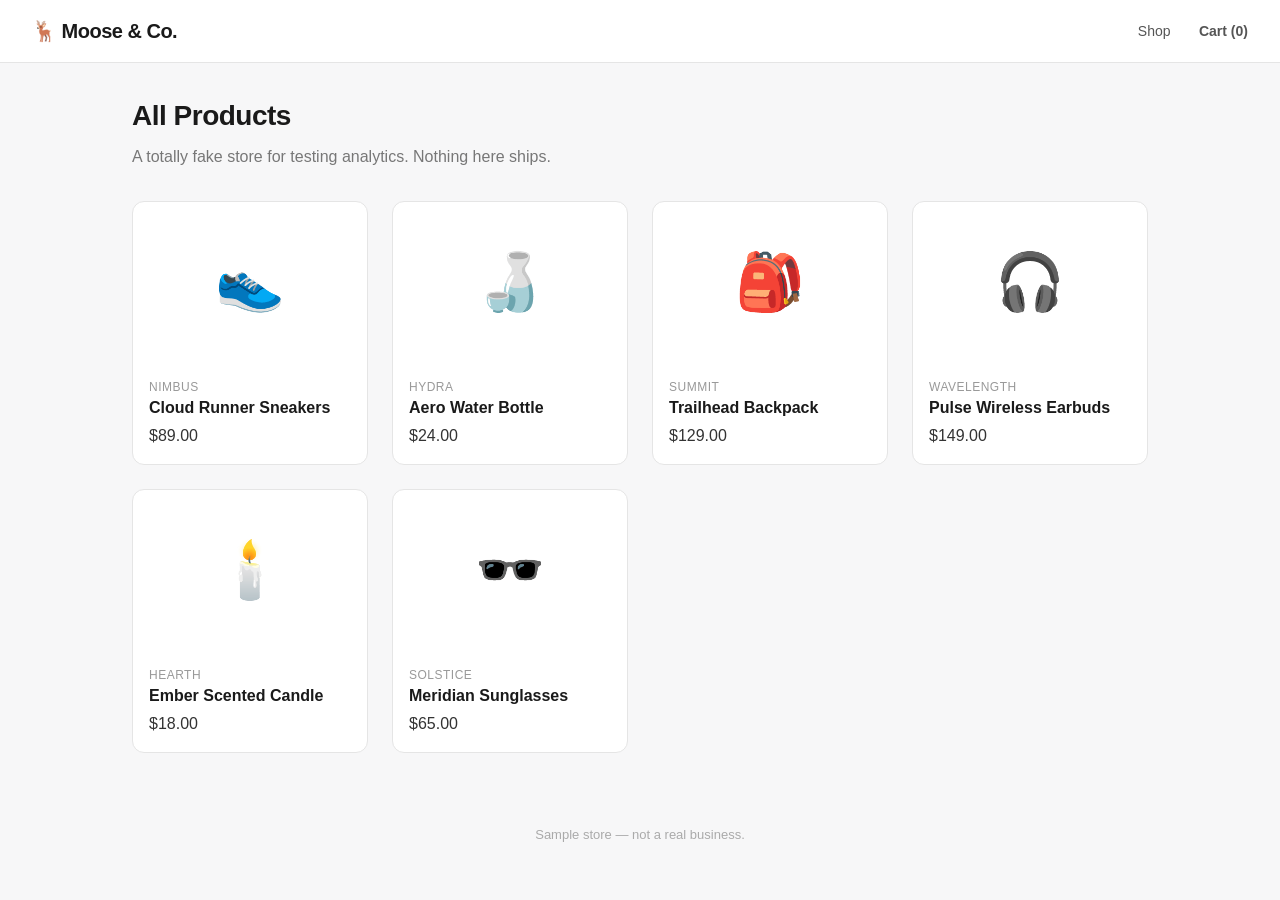
==== index.html @ a73aabb9 "Add static sample ecommerce site for GTM testing Multi-page static store (home, product, cart, confi" ====
<!DOCTYPE html>
<html lang="en">
<head>
  <meta charset="UTF-8" />
  <meta name="viewport" content="width=device-width, initial-scale=1.0" />
  <title>Moose &amp; Co. — Sample Shop</title>
  <link rel="stylesheet" href="style.css" />
  <!-- GTM: paste your <head> container snippet here -->
</head>
<body>
  <!-- GTM: paste your <body> (noscript) snippet here -->
  <header>
    <a href="index.html" class="logo">🦌 Moose &amp; Co.</a>
    <nav>
      <a href="index.html">Shop</a>
      <a href="cart.html" class="cart-link">Cart (<span id="cart-count">0</span>)</a>
    </nav>
  </header>

  <main>
    <h1>All Products</h1>
    <p class="subtitle">A totally fake store for testing analytics. Nothing here ships.</p>
    <div class="grid" id="product-grid"></div>
  </main>

  <footer>Sample store — not a real business.</footer>

  <script src="shop.js"></script>
  <script>
    const grid = document.getElementById('product-grid');
    grid.innerHTML = PRODUCTS.map(p => `
      <a class="card" href="product.html?id=${p.id}">
        <div class="thumb">${p.emoji}</div>
        <div class="body">
          <div class="brand">${p.brand}</div>
          <div class="name">${p.name}</div>
          <div class="price">${money(p.price)}</div>
        </div>
      </a>
    `).join('');
  </script>
</body>
</html>
---- style.css ----
* { box-sizing: border-box; margin: 0; padding: 0; }

body {
  font-family: -apple-system, BlinkMacSystemFont, "Segoe UI", Roboto, Helvetica, Arial, sans-serif;
  color: #1a1a1a;
  background: #f7f7f8;
  line-height: 1.5;
}

a { color: inherit; text-decoration: none; }

header {
  display: flex;
  align-items: center;
  justify-content: space-between;
  padding: 16px 32px;
  background: #fff;
  border-bottom: 1px solid #e5e5e5;
  position: sticky;
  top: 0;
  z-index: 10;
}

header .logo { font-weight: 700; font-size: 20px; letter-spacing: -0.5px; }
header nav a { margin-left: 24px; font-size: 14px; color: #555; }
header nav a:hover { color: #000; }
.cart-link { font-weight: 600; }

main { max-width: 1080px; margin: 0 auto; padding: 32px; }

h1 { font-size: 28px; margin-bottom: 8px; letter-spacing: -0.5px; }
.subtitle { color: #777; margin-bottom: 32px; }

.grid {
  display: grid;
  grid-template-columns: repeat(auto-fill, minmax(220px, 1fr));
  gap: 24px;
}

.card {
  background: #fff;
  border: 1px solid #e5e5e5;
  border-radius: 12px;
  overflow: hidden;
  transition: box-shadow 0.15s, transform 0.15s;
}
.card:hover { box-shadow: 0 6px 20px rgba(0,0,0,0.08); transform: translateY(-2px); }
.card .thumb { height: 160px; display: flex; align-items: center; justify-content: center; font-size: 56px; }
.card .body { padding: 16px; }
.card .name { font-weight: 600; margin-bottom: 4px; }
.card .price { color: #333; }
.card .brand { color: #999; font-size: 12px; text-transform: uppercase; letter-spacing: 0.5px; }

.btn {
  display: inline-block;
  background: #111;
  color: #fff;
  border: none;
  border-radius: 8px;
  padding: 12px 20px;
  font-size: 15px;
  font-weight: 600;
  cursor: pointer;
}
.btn:hover { background: #333; }
.btn.secondary { background: #fff; color: #111; border: 1px solid #ccc; }
.btn.secondary:hover { background: #f0f0f0; }
.btn:disabled { opacity: 0.5; cursor: not-allowed; }

/* Product detail */
.detail { display: grid; grid-template-columns: 1fr 1fr; gap: 40px; }
.detail .hero { background: #fff; border: 1px solid #e5e5e5; border-radius: 12px; height: 380px; display: flex; align-items: center; justify-content: center; font-size: 140px; }
.detail .price { font-size: 24px; margin: 16px 0; }
.detail p.desc { color: #555; margin: 16px 0 24px; }

/* Cart */
.cart-row { display: flex; align-items: center; gap: 16px; background: #fff; border: 1px solid #e5e5e5; border-radius: 12px; padding: 16px; margin-bottom: 12px; }
.cart-row .emoji { font-size: 40px; }
.cart-row .info { flex: 1; }
.cart-row .qty { color: #777; font-size: 14px; }
.cart-summary { background: #fff; border: 1px solid #e5e5e5; border-radius: 12px; padding: 24px; margin-top: 24px; }
.cart-summary .total { display: flex; justify-content: space-between; font-size: 20px; font-weight: 700; margin-bottom: 16px; }
.empty { color: #777; padding: 40px 0; text-align: center; }

.link-remove { color: #c00; font-size: 13px; cursor: pointer; background: none; border: none; }

.notice { background: #e6f7ed; border: 1px solid #a3e0bd; color: #14663a; padding: 12px 16px; border-radius: 8px; margin-bottom: 24px; }

footer { text-align: center; color: #aaa; font-size: 13px; padding: 40px; }

@media (max-width: 720px) {
  .detail { grid-template-columns: 1fr; }
  header { padding: 12px 16px; }
  main { padding: 16px; }
}
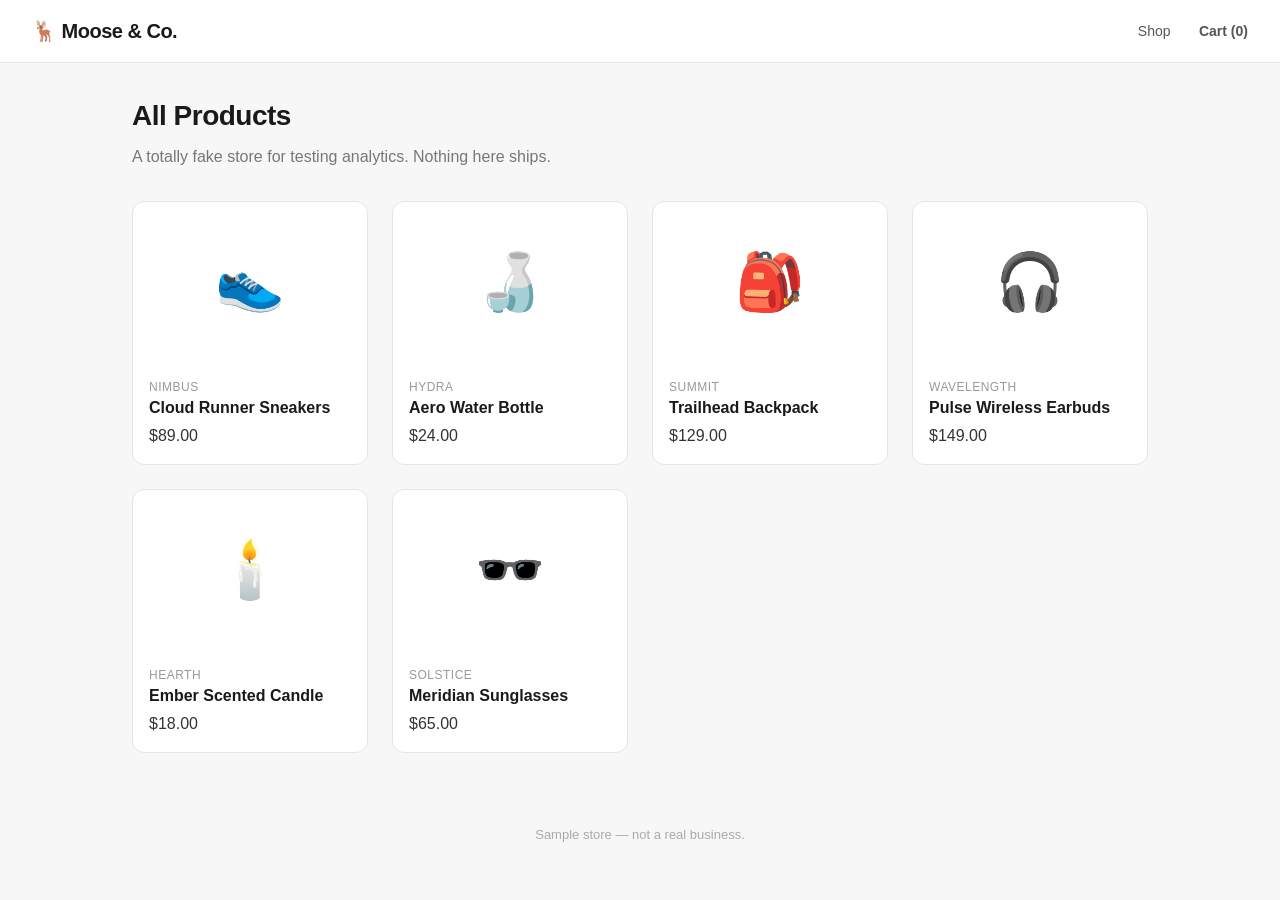
==== commit a68ef088: "Add GTM container (GTM-MHVJKCFN) to all pages Co-Authored-By: Claude Opus 4.8 <noreply@anthropic.com" ====
--- a/index.html
+++ b/index.html
@@ -6,9 +6,19 @@
   <title>Moose &amp; Co. — Sample Shop</title>
   <link rel="stylesheet" href="style.css" />
   <!-- GTM: paste your <head> container snippet here -->
+    <!-- Google Tag Manager -->
+<script>(function(w,d,s,l,i){w[l]=w[l]||[];w[l].push({'gtm.start':
+  new Date().getTime(),event:'gtm.js'});var f=d.getElementsByTagName(s)[0],
+  j=d.createElement(s),dl=l!='dataLayer'?'&l='+l:'';j.async=true;j.src=
+  'https://www.googletagmanager.com/gtm.js?id='+i+dl;f.parentNode.insertBefore(j,f);
+  })(window,document,'script','dataLayer','GTM-MHVJKCFN');</script>
+  <!-- End Google Tag Manager -->
 </head>
 <body>
-  <!-- GTM: paste your <body> (noscript) snippet here -->
+  <!-- Google Tag Manager (noscript) -->
+<noscript><iframe src="https://www.googletagmanager.com/ns.html?id=GTM-MHVJKCFN"
+  height="0" width="0" style="display:none;visibility:hidden"></iframe></noscript>
+  <!-- End Google Tag Manager (noscript) -->
   <header>
     <a href="index.html" class="logo">🦌 Moose &amp; Co.</a>
     <nav>
